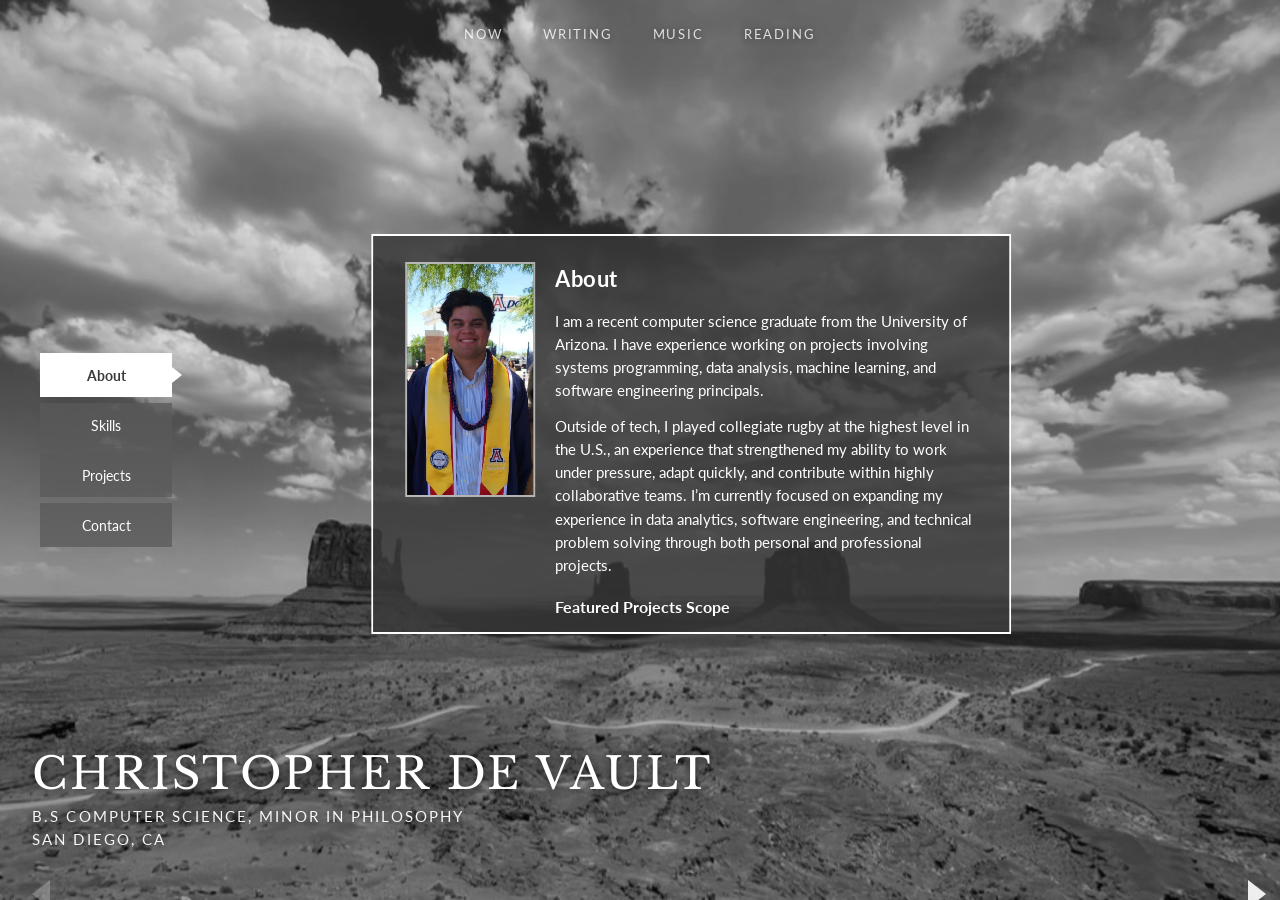
==== index.html @ d56ae6d2 "Added scaled UI elements" ====
<!DOCTYPE html>
<html lang="en">
  <head>
    <meta charset="UTF-8" />
    <meta name="viewport" content="width=device-width, initial-scale=1.0, viewport-fit=cover" />
    <meta
      name="description"
      content="Christopher De Vault — computer science portfolio."
    />
    <title>Christopher De Vault | Portfolio</title>
    <link rel="preconnect" href="https://fonts.googleapis.com" />
    <link rel="preconnect" href="https://fonts.gstatic.com" crossorigin />
    <link
      href="https://fonts.googleapis.com/css2?family=Lato:ital,wght@0,400;0,700;1,400&family=Libre+Baskerville:ital@0;1&display=swap"
      rel="stylesheet"
    />
    <link rel="stylesheet" href="css/styles.css" />
  </head>
  <body>
    <div class="bg-stack" aria-hidden="true">
      <div class="bg-slide active" data-panel="about"></div>
      <div class="bg-slide" data-panel="skills"></div>
      <div class="bg-slide" data-panel="projects"></div>
      <div class="bg-slide" data-panel="contact"></div>
    </div>

    <nav class="top-nav" aria-label="Personal navigation">
      <a class="top-nav-link" href="pages/now.html">Now</a>
      <a class="top-nav-link" href="pages/writing.html">Writing</a>
      <a class="top-nav-link" href="pages/music.html">Music</a>
      <a class="top-nav-link" href="pages/reading.html">Reading</a>
    </nav>

    <nav class="sidebar-nav" aria-label="Section navigation">
      <button type="button" class="nav-item active" data-panel="about">About</button>
      <button type="button" class="nav-item" data-panel="skills">Skills</button>
      <button type="button" class="nav-item" data-panel="projects">Projects</button>
      <button type="button" class="nav-item" data-panel="contact">Contact</button>
    </nav>

    <main class="content-panel" id="content-panel">
      <section class="panel active" id="about" data-panel="about" aria-labelledby="about-heading">
        <img
          class="profile-photo"
          src="assets/profile.jpeg"
          alt="Christopher De Vault"
          width="461"
          height="836"
        />
        <div class="panel-body">
          <h2 class="panel-heading" id="about-heading">About</h2>
          <p>
            I am a recent computer science graduate from the University of Arizona.
            I have experience working on projects involving systems programming, data analysis,
            machine learning, and software engineering principals.
          </p>
          <p>
            Outside of tech, I played collegiate rugby at the highest level in the U.S., 
            an experience that strengthened my ability to work under pressure, adapt quickly, 
            and contribute within highly collaborative teams. I’m currently focused on expanding my experience 
            in data analytics, software engineering, and technical problem solving through both 
            personal and professional projects.
          </p>
          <h3 class="subheading">Featured Projects Scope</h3>
          <ul>
            <li>Compilers, parsers, and interpreter design</li>
            <li>Operating systems and virtual memory</li>
            <li>Relational databases and application backends</li>
            <li>Natural language processing and text classification</li>
          </ul>
        </div>
      </section>

      <section class="panel" id="skills" data-panel="skills" aria-labelledby="skills-heading" hidden>
        <div class="panel-body panel-body--full">
          <h2 class="panel-heading" id="skills-heading">Skills</h2>
          <p>
            Languages and tools from recent coursework and personal projects.
          </p>
          <h3 class="subheading">Languages</h3>
          <ul>
            <li>Go, C, Java, Python, SQL</li>
          </ul>
          <h3 class="subheading">Systems &amp; tools</h3>
          <ul>
            <li>Make, GCC, parsing &amp; ASTs, goroutines, Git, LaTeX</li>
          </ul>
          <h3 class="subheading">Data &amp; ML</h3>
          <ul>
            <li>Oracle DBMS, JDBC, scikit-learn, PyTorch, Transformers, Jupyter</li>
          </ul>
        </div>
      </section>

      <section class="panel" id="projects" data-panel="projects" aria-labelledby="projects-heading" hidden>
        <div class="panel-body">
          <h2 class="panel-heading" id="projects-heading">Projects</h2>
          <p>Selected work from my coding portfolio.</p>

          <h3 class="subheading">
            <a
              href="https://github.com/cjdevault/Go-expression-parser"
              target="_blank"
              rel="noopener noreferrer"
              >Go Arithmetic Expression Parser &amp; Evaluator</a
            >
          </h3>
          <ul>
            <li>
              Lexer → parser → AST → evaluator with REPL; recursive-descent
              parsing and goroutine-based async evaluation.
              <a href="coding portfolio/Go Parser/README.md">README</a>
            </li>
          </ul>

          <h3 class="subheading">
            <a
              href="https://github.com/cjdevault/virtual-memory-simulator"
              target="_blank"
              rel="noopener noreferrer"
              >Virtual Memory Simulator (vmsim)</a
            >
          </h3>
          <ul>
            <li>
              Demand-paging simulator comparing OPT, CLOCK, Rand, and NRU on
              Valgrind traces.
              <a href="coding portfolio/VM Simulator/README.md">README</a>
            </li>
          </ul>

          <h3 class="subheading">
            <a
              href="https://github.com/cjdevault/Data-Warehouse-Relational-Database-Engineering-Project"
              target="_blank"
              rel="noopener noreferrer"
              >Oracle Database Engineering Project</a
            >
          </h3>
          <ul>
            <li>
              Oracle-backed Java JDBC application with E-R design and normalized
              schema.
              <a href="coding portfolio/Database Design and Engineering/README.md">README</a>
            </li>
          </ul>

          <h3 class="subheading">
            <a
              href="https://github.com/cjdevault/Large-Scale-NLP-Classification-Feature-Engineering-Pipeline"
              target="_blank"
              rel="noopener noreferrer"
              >Large-Scale NLP Classification &amp; Feature Engineering Pipeline</a
            >
          </h3>
          <ul>
            <li>
              TF-IDF and BERT features with Logistic Regression, Random Forest,
              and SVM.
              <a href="coding portfolio/NLP Classification/README.md">README.md</a>
            </li>
          </ul>
        </div>
      </section>

      <section class="panel" id="contact" data-panel="contact" aria-labelledby="contact-heading" hidden>
        <div class="panel-body panel-body--full">
          <h2 class="panel-heading" id="contact-heading">Contact</h2>
          <p>
            Open to internships, full-time, and part-time positions that expand my skill set. Reach out
            by email or connect on GitHub or LinkedIn.
          </p>
          <ul class="contact-list">
            <li>
              <strong>Email:</strong>
              <a href="mailto:cjdevault44@gmail.com">cjdevault44@gmail.com</a>
            </li>
            <li>
              <strong>GitHub:</strong>
              <a href="https://github.com/cjdevault" target="_blank" rel="noopener noreferrer"
                >github.com/cjdevault</a
              >
            </li>
            <li>
              <strong>LinkedIn:</strong>
              <a href="https://www.linkedin.com/in/cjdevault" target="_blank" rel="noopener noreferrer"
              >linkedin.com/in/cjdevault</a>
            </li>
          </ul>
        </div>
      </section>
    </main>

    <footer class="site-branding">
      <p class="brand-name">Christopher De Vault</p>
      <p class="brand-line">B.S Computer Science, Minor in Philosophy</p>
      <p class="brand-line">San Diego, CA</p>
    </footer>

    <button type="button" class="nav-arrow nav-arrow--prev" aria-label="Previous section">
      <span aria-hidden="true"></span>
    </button>
    <button type="button" class="nav-arrow nav-arrow--next" aria-label="Next section">
      <span aria-hidden="true"></span>
    </button>

    <script src="js/main.js" defer></script>
  </body>
</html>
---- css/styles.css ----
/* Academic portfolio — grayscale, sidebar nav, content panel */

:root {
  --font-serif: "Libre Baskerville", "Times New Roman", Times, serif;
  --font-sans: "Lato", Arial, Helvetica, sans-serif;
  --text: #ffffff;
  --text-dark: #3a3a3a;
  --nav-bg: rgba(90, 90, 90, 0.75);
  --nav-bg-hover: rgba(110, 110, 110, 0.85);
  --nav-active-bg: #ffffff;
  --panel-bg: rgba(55, 55, 55, 0.82);
  --panel-border: #ffffff;
  --nav-width: 132px;
  --nav-item-height: 44px;
  --transition: 0.2s ease;

  /* Fluid UI scale — tightens on narrow viewports */
  --text-base: clamp(14px, 0.35vw + 13px, 15px);
  --text-nav: clamp(13px, 0.3vw + 12px, 14px);
  --text-top-nav: clamp(11px, 0.35vw + 10px, 13px);
  --text-heading: clamp(18px, 0.6vw + 16px, 22px);
  --text-subheading: clamp(14px, 0.4vw + 13px, 16px);
  --text-brand-line: clamp(12px, 0.35vw + 11px, 15px);
  --panel-padding-x: clamp(20px, 2.5vw, 32px);
  --panel-padding-y: clamp(20px, 2vw, 28px);
  --panel-max-height: min(520px, calc(100vh - 10rem));
  --panel-max-height-short: min(400px, calc(100vh - 15rem));
  --profile-photo-max: clamp(96px, 22vw, 130px);
  --content-width: min(640px, calc(100vw - var(--nav-width) - 8rem));
  --page-gutter: clamp(1rem, 3vw, 2.5rem);
  --touch-min: 44px;
}

*,
*::before,
*::after {
  box-sizing: border-box;
  margin: 0;
  padding: 0;
}

html,
body {
  height: 100%;
  overflow: hidden;
}

body {
  font-family: var(--font-sans);
  font-size: var(--text-base);
  line-height: 1.55;
  color: var(--text);
  -webkit-font-smoothing: antialiased;
  -webkit-text-size-adjust: 100%;
  text-size-adjust: 100%;
}

/* Full-screen grayscale backgrounds with crossfade */
.bg-stack {
  position: fixed;
  inset: 0;
  z-index: 0;
}

.bg-slide {
  position: absolute;
  inset: 0;
  background-color: #2a2a2a;
  background-position: center;
  background-size: cover;
  background-repeat: no-repeat;
  filter: grayscale(100%);
  opacity: 0;
  transition: opacity 0.85s ease;
  will-change: opacity;
}

.bg-slide[data-panel="about"] {
  background-image: url("../assets/background.jpeg");
}

.bg-slide[data-panel="skills"] {
  background-image: url("../assets/background2.jpeg");
}

.bg-slide[data-panel="projects"] {
  background-image: url("../assets/background4.jpeg");
}

.bg-slide[data-panel="contact"] {
  background-image: url("../assets/background3.jpeg");
}

.bg-slide.active {
  opacity: 1;
}

.bg-stack::after {
  content: "";
  position: absolute;
  inset: 0;
  z-index: 1;
  background: rgba(0, 0, 0, 0.15);
  pointer-events: none;
}

/* Top navigation — personality links */
.top-nav {
  position: fixed;
  top: 0;
  left: 0;
  right: 0;
  z-index: 30;
  display: flex;
  justify-content: center;
  align-items: center;
  flex-wrap: wrap;
  gap: 2rem 2.5rem;
  padding: 1.5rem 2rem 0;
}

.top-nav-link {
  display: inline-block;
  font-family: var(--font-sans);
  font-size: var(--text-top-nav);
  font-weight: 400;
  letter-spacing: 0.14em;
  text-transform: uppercase;
  color: rgba(255, 255, 255, 0.8);
  text-decoration: none;
  text-shadow: 0 1px 8px rgba(0, 0, 0, 0.45);
  transform-origin: center;
  transition: transform 0.22s ease, color 0.22s ease;
}

.top-nav-link:hover {
  color: #ffffff;
  transform: scale(1.1);
}

/* Left sidebar navigation */
.sidebar-nav {
  position: fixed;
  left: 2.5rem;
  top: 50%;
  transform: translateY(-50%);
  z-index: 20;
  display: flex;
  flex-direction: column;
  gap: 6px;
  width: var(--nav-width);
}

.nav-item {
  position: relative;
  display: flex;
  align-items: center;
  justify-content: center;
  width: 100%;
  height: var(--nav-item-height);
  padding: 0 12px;
  font-family: var(--font-sans);
  font-size: var(--text-nav);
  font-weight: 400;
  color: var(--text);
  background: var(--nav-bg);
  border: none;
  cursor: pointer;
  transition: background var(--transition), color var(--transition);
  -webkit-tap-highlight-color: transparent;
}

.nav-item:hover:not(.active) {
  background: var(--nav-bg-hover);
}

.nav-item.active {
  background: var(--nav-active-bg);
  color: var(--text-dark);
  font-weight: 700;
}

/* White triangle pointing at content panel */
.nav-item.active::after {
  content: "";
  position: absolute;
  right: -10px;
  top: 50%;
  transform: translateY(-50%);
  width: 0;
  height: 0;
  border-top: 8px solid transparent;
  border-bottom: 8px solid transparent;
  border-left: 10px solid #ffffff;
}

/* Main content panel */
.content-panel {
  position: fixed;
  z-index: 10;
  top: 50%;
  left: 50%;
  transform: translate(-42%, -50%);
  width: var(--content-width);
  max-height: var(--panel-max-height);
  overflow: hidden;
}

.panel {
  display: none;
  width: 100%;
  max-height: var(--panel-max-height);
  padding: var(--panel-padding-y) var(--panel-padding-x) calc(var(--panel-padding-x) + 4px);
  background: var(--panel-bg);
  border: 2px solid var(--panel-border);
  overflow-y: auto;
}

.panel.active {
  display: block;
}

/* About & projects panels — keep bottom border above site branding */
.content-panel:has(#about.active),
.content-panel:has(#projects.active) {
  transform: translate(-42%, -54%);
}

#about.panel,
#projects.panel {
  max-height: var(--panel-max-height-short);
}

#projects.panel {
  padding-bottom: 20px;
}

#projects .subheading {
  margin-top: 12px;
  margin-bottom: 6px;
}

#projects .panel-body > p {
  margin-bottom: 8px;
}

#projects ul {
  margin-bottom: 6px;
}

#projects li {
  margin-bottom: 4px;
}

.panel-body {
  overflow: hidden;
}

.panel-body--full {
  width: 100%;
}

/* Profile photo — floated top-left; border follows intrinsic aspect ratio */
.profile-photo {
  float: left;
  display: block;
  width: auto;
  height: auto;
  max-width: var(--profile-photo-max);
  max-height: min(236px, 42vh);
  margin: 0 20px 12px 0;
  aspect-ratio: 461 / 836;
  border: 2px solid rgba(255, 255, 255, 0.6);
  filter: none;
}

.panel-heading {
  font-family: var(--font-sans);
  font-size: var(--text-heading);
  font-weight: 700;
  margin-bottom: 14px;
  letter-spacing: 0.02em;
}

.subheading {
  font-family: var(--font-sans);
  font-size: var(--text-subheading);
  font-weight: 700;
  margin-top: 18px;
  margin-bottom: 8px;
}

.subheading a {
  color: inherit;
  text-decoration: none;
}

.subheading a:hover {
  color: #ffffff;
  text-decoration: underline;
}

.panel p {
  margin-bottom: 12px;
}

.panel ul {
  margin-left: 1.25rem;
  margin-bottom: 12px;
}

.panel li {
  margin-bottom: 6px;
}

.panel em {
  font-style: italic;
}

.panel a {
  color: #e0e0e0;
  text-decoration: underline;
  text-underline-offset: 2px;
}

.panel a:hover {
  color: #ffffff;
}

.contact-list {
  list-style: none;
  margin-left: 0;
}

.contact-list li {
  margin-bottom: 10px;
}

.contact-list strong {
  font-weight: 700;
  margin-right: 0.35rem;
}

/* Bottom-left branding */
.site-branding {
  position: fixed;
  left: 2rem;
  bottom: calc(3.75rem - 10px);
  z-index: 20;
  text-shadow: 0 1px 8px rgba(0, 0, 0, 0.6);
  pointer-events: none;
}

.brand-name {
  font-family: var(--font-serif);
  font-size: clamp(1.75rem, 4vw, 2.75rem);
  font-weight: 400;
  letter-spacing: 0.06em;
  text-transform: uppercase;
  line-height: 1.15;
  margin-bottom: 0.35rem;
}

.brand-line {
  font-family: var(--font-sans);
  font-size: var(--text-brand-line);
  font-weight: 400;
  letter-spacing: 0.14em;
  text-transform: uppercase;
  line-height: 1.5;
  opacity: 0.95;
}

/* Corner navigation arrows */
.nav-arrow {
  position: fixed;
  bottom: 2rem;
  z-index: 20;
  width: 0;
  height: 0;
  padding: 0;
  border: none;
  background: transparent;
  cursor: pointer;
  opacity: 0.9;
  transition: opacity var(--transition), transform var(--transition);
  -webkit-tap-highlight-color: transparent;
}

.nav-arrow:hover {
  opacity: 1;
  transform: scale(1.08);
}

.nav-arrow:disabled {
  opacity: 0.25;
  cursor: default;
  transform: none;
}

.nav-arrow--prev {
  left: 2rem;
  bottom: 1.25rem;
}

.nav-arrow--next {
  right: 2rem;
  bottom: 1.25rem;
}

.nav-arrow span {
  display: block;
  width: 0;
  height: 0;
}

.nav-arrow--prev span {
  border-top: 14px solid transparent;
  border-bottom: 14px solid transparent;
  border-right: 18px solid #ffffff;
}

.nav-arrow--next span {
  border-top: 14px solid transparent;
  border-bottom: 14px solid transparent;
  border-left: 18px solid #ffffff;
}

/* Placeholder subpages */
body.subpage {
  overflow: auto;
}

.subpage-bg {
  position: fixed;
  inset: 0;
  z-index: 0;
  background: #2a2a2a url("../assets/background2.jpeg") center / cover no-repeat;
  filter: grayscale(100%);
}

.subpage-bg::after {
  content: "";
  position: absolute;
  inset: 0;
  background: rgba(0, 0, 0, 0.2);
}

.placeholder-main {
  position: relative;
  z-index: 10;
  display: flex;
  flex-direction: column;
  align-items: center;
  justify-content: center;
  min-height: 100vh;
  padding: 6rem 2rem 3rem;
  text-align: center;
}

.placeholder-main h1 {
  font-family: var(--font-serif);
  font-size: clamp(1.75rem, 4vw, 2.5rem);
  font-weight: 400;
  letter-spacing: 0.06em;
  text-transform: uppercase;
  margin-bottom: 1rem;
}

.placeholder-main p {
  color: rgba(255, 255, 255, 0.75);
  margin-bottom: 1.5rem;
}

.placeholder-back {
  font-family: var(--font-sans);
  font-size: 13px;
  letter-spacing: 0.12em;
  text-transform: uppercase;
  color: rgba(255, 255, 255, 0.8);
  text-decoration: none;
  text-shadow: 0 1px 8px rgba(0, 0, 0, 0.45);
  transition: transform 0.22s ease, color 0.22s ease;
  display: inline-block;
}

.placeholder-back:hover {
  color: #ffffff;
  transform: scale(1.08);
}

/* Tablet / mobile */
@media (max-width: 900px) {
  :root {
    --nav-width: 100%;
    --nav-item-height: var(--touch-min);
    --panel-max-height: min(68vh, 560px);
    --panel-max-height-short: min(62vh, 520px);
    --profile-photo-max: clamp(88px, 28vw, 120px);
    --content-width: 100%;
    --page-gutter: clamp(0.875rem, 4vw, 1.25rem);
    --text-base: clamp(14px, 3.8vw, 15px);
    --text-nav: clamp(13px, 3.4vw, 14px);
    --text-top-nav: clamp(11px, 3vw, 12px);
    --text-heading: clamp(18px, 5.2vw, 21px);
    --text-subheading: clamp(14px, 4vw, 16px);
    --text-brand-line: clamp(11px, 3.2vw, 14px);
    --panel-padding-x: clamp(16px, 4.5vw, 24px);
    --panel-padding-y: clamp(16px, 4vw, 22px);
  }

  html,
  body {
    overflow: auto;
    min-height: 100%;
  }

  .bg-stack {
    position: fixed;
  }

  body {
    display: flex;
    flex-direction: column;
    min-height: 100vh;
    min-height: 100dvh;
    padding: max(1rem, env(safe-area-inset-top))
      max(var(--page-gutter), env(safe-area-inset-right))
      max(6rem, calc(4.5rem + env(safe-area-inset-bottom)))
      max(var(--page-gutter), env(safe-area-inset-left));
  }

  .sidebar-nav {
    position: relative;
    left: auto;
    top: auto;
    transform: none;
    flex-direction: row;
    flex-wrap: wrap;
    width: 100%;
    max-width: 640px;
    margin: 0 auto 0.875rem;
    gap: 6px;
  }

  .nav-item {
    flex: 1 1 calc(50% - 6px);
    min-width: calc(var(--touch-min) * 2);
    min-height: var(--touch-min);
    font-size: var(--text-nav);
  }

  .nav-item.active::after {
    display: none;
  }

  .content-panel {
    position: relative;
    top: auto;
    left: auto;
    transform: none !important;
    width: 100%;
    max-width: 640px;
    max-height: none;
    margin: 0 auto;
  }

  .panel {
    max-height: var(--panel-max-height);
  }

  #about.panel,
  #projects.panel {
    max-height: var(--panel-max-height-short);
  }

  .site-branding {
    position: relative;
    left: auto;
    bottom: auto;
    margin-top: 1.5rem;
    text-align: center;
  }

  .brand-name {
    font-size: clamp(1.35rem, 7vw, 2rem);
    letter-spacing: 0.04em;
  }

  .nav-arrow {
    bottom: max(1rem, env(safe-area-inset-bottom));
    min-width: var(--touch-min);
    min-height: var(--touch-min);
    display: flex;
    align-items: center;
    justify-content: center;
  }

  .nav-arrow--prev {
    left: max(1rem, env(safe-area-inset-left));
    bottom: max(1rem, env(safe-area-inset-bottom));
  }

  .nav-arrow--next {
    right: max(1rem, env(safe-area-inset-right));
  }

  .nav-arrow--prev span {
    border-top-width: 12px;
    border-bottom-width: 12px;
    border-right-width: 15px;
  }

  .nav-arrow--next span {
    border-top-width: 12px;
    border-bottom-width: 12px;
    border-left-width: 15px;
  }

  .top-nav {
    position: relative;
    padding: 0 0 1rem;
    gap: clamp(0.75rem, 3.5vw, 1.25rem) clamp(1rem, 4vw, 1.75rem);
  }

  .top-nav-link {
    font-size: var(--text-top-nav);
    padding: 0.35rem 0.15rem;
  }

  .placeholder-main {
    padding: 4rem var(--page-gutter) max(3rem, env(safe-area-inset-bottom));
  }
}

@media (max-width: 480px) {
  :root {
    --panel-max-height: min(72vh, 520px);
    --panel-max-height-short: min(66vh, 480px);
    --profile-photo-max: clamp(80px, 34vw, 108px);
  }

  .profile-photo {
    float: none;
    display: block;
    margin: 0 auto 14px;
  }

  .panel-heading {
    margin-bottom: 10px;
  }

  .subheading {
    margin-top: 14px;
  }

  .panel p,
  .panel ul {
    margin-bottom: 10px;
  }
}

@media (max-width: 900px) and (max-height: 500px) {
  :root {
    --panel-max-height: min(58vh, 360px);
    --panel-max-height-short: min(52vh, 320px);
    --profile-photo-max: 72px;
  }

  body {
    padding-bottom: max(4.5rem, calc(3.5rem + env(safe-area-inset-bottom)));
  }

  .site-branding {
    margin-top: 1rem;
  }

  .brand-name {
    font-size: clamp(1.1rem, 5vw, 1.5rem);
  }
}

@media (prefers-reduced-motion: reduce) {
  .nav-item,
  .nav-arrow,
  .top-nav-link,
  .placeholder-back {
    transition: none;
  }

  .top-nav-link:hover,
  .placeholder-back:hover {
    transform: none;
  }

  .bg-slide {
    transition: none;
  }
}
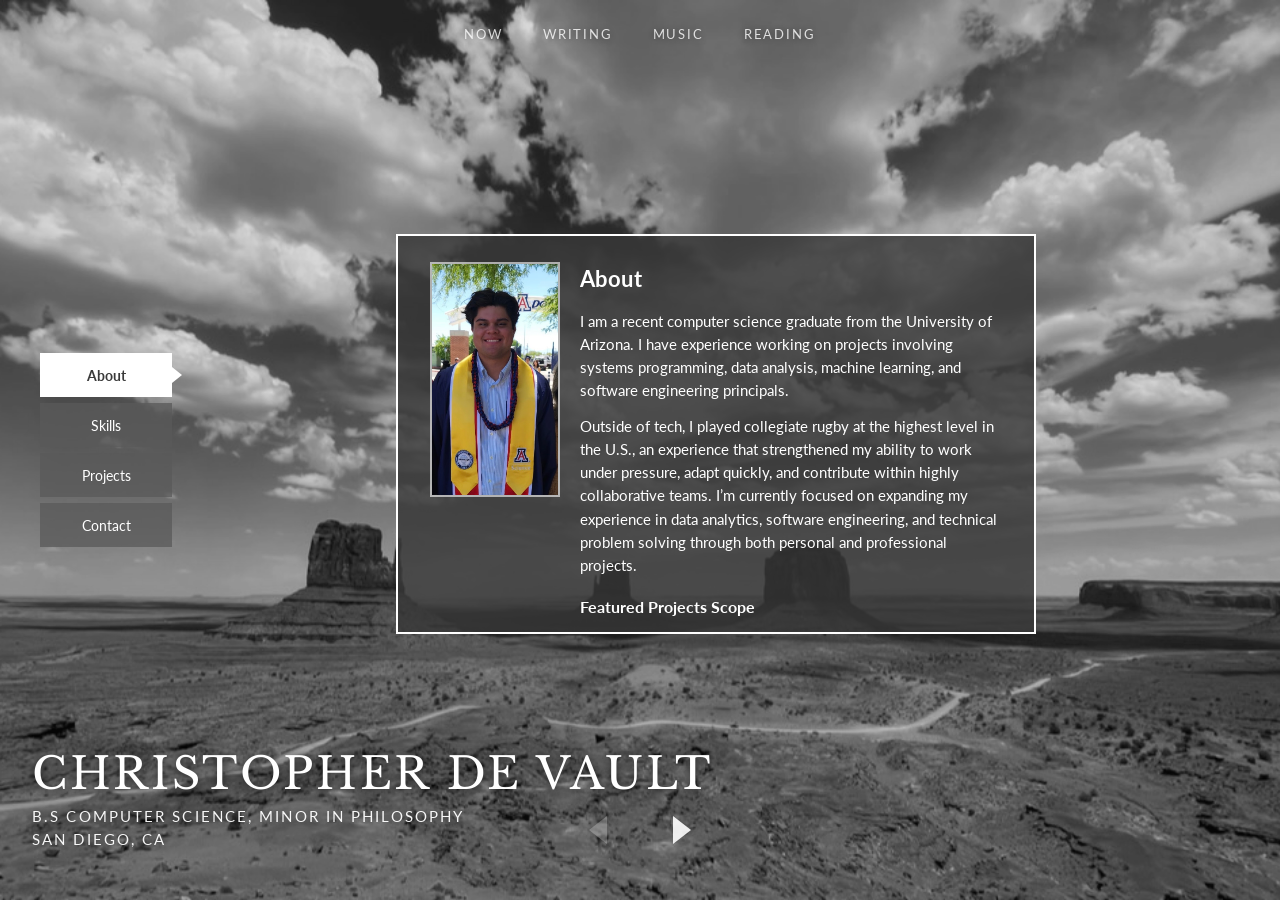
==== commit 3e302cdb: "Tweaked nav arrow position and content container" ====
--- a/index.html
+++ b/index.html
@@ -197,12 +197,14 @@
       <p class="brand-line">San Diego, CA</p>
     </footer>
 
-    <button type="button" class="nav-arrow nav-arrow--prev" aria-label="Previous section">
-      <span aria-hidden="true"></span>
-    </button>
-    <button type="button" class="nav-arrow nav-arrow--next" aria-label="Next section">
-      <span aria-hidden="true"></span>
-    </button>
+    <nav class="nav-arrows" aria-label="Section navigation">
+      <button type="button" class="nav-arrow nav-arrow--prev" aria-label="Previous section">
+        <span aria-hidden="true"></span>
+      </button>
+      <button type="button" class="nav-arrow nav-arrow--next" aria-label="Next section">
+        <span aria-hidden="true"></span>
+      </button>
+    </nav>
 
     <script src="js/main.js" defer></script>
   </body>
--- a/css/styles.css
+++ b/css/styles.css
@@ -26,7 +26,9 @@
   --panel-max-height: min(520px, calc(100vh - 10rem));
   --panel-max-height-short: min(400px, calc(100vh - 15rem));
   --profile-photo-max: clamp(96px, 22vw, 130px);
-  --content-width: min(640px, calc(100vw - var(--nav-width) - 8rem));
+  --sidebar-inset: 2.5rem;
+  --content-gap: 1.25rem;
+  --content-max-width: 640px;
   --page-gutter: clamp(1rem, 3vw, 2.5rem);
   --touch-min: 44px;
 }
@@ -199,10 +201,14 @@
   position: fixed;
   z-index: 10;
   top: 50%;
-  left: 50%;
-  transform: translate(-42%, -50%);
-  width: var(--content-width);
+  left: calc(var(--sidebar-inset) + var(--nav-width) + var(--content-gap));
+  right: var(--sidebar-inset);
+  width: 100%;
+  max-width: var(--content-max-width);
+  margin-left: auto;
+  margin-right: auto;
   max-height: var(--panel-max-height);
+  transform: translateY(-50%);
   overflow: hidden;
 }
 
@@ -223,7 +229,7 @@
 /* About & projects panels — keep bottom border above site branding */
 .content-panel:has(#about.active),
 .content-panel:has(#projects.active) {
-  transform: translate(-42%, -54%);
+  transform: translateY(-54%);
 }
 
 #about.panel,
@@ -371,13 +377,26 @@
   opacity: 0.95;
 }
 
-/* Corner navigation arrows */
+/* Bottom-center navigation arrows */
+.nav-arrows {
+  position: fixed;
+  bottom: calc(3rem + env(safe-area-inset-bottom, 0px));
+  left: 50%;
+  z-index: 20;
+  display: flex;
+  align-items: center;
+  justify-content: center;
+  gap: 2.5rem;
+  transform: translateX(-50%);
+}
+
 .nav-arrow {
-  position: fixed;
-  bottom: 2rem;
-  z-index: 20;
-  width: 0;
-  height: 0;
+  position: relative;
+  min-width: 44px;
+  min-height: 44px;
+  display: flex;
+  align-items: center;
+  justify-content: center;
   padding: 0;
   border: none;
   background: transparent;
@@ -396,16 +415,6 @@
   opacity: 0.25;
   cursor: default;
   transform: none;
-}
-
-.nav-arrow--prev {
-  left: 2rem;
-  bottom: 1.25rem;
-}
-
-.nav-arrow--next {
-  right: 2rem;
-  bottom: 1.25rem;
 }
 
 .nav-arrow span {
@@ -497,7 +506,6 @@
     --panel-max-height: min(68vh, 560px);
     --panel-max-height-short: min(62vh, 520px);
     --profile-photo-max: clamp(88px, 28vw, 120px);
-    --content-width: 100%;
     --page-gutter: clamp(0.875rem, 4vw, 1.25rem);
     --text-base: clamp(14px, 3.8vw, 15px);
     --text-nav: clamp(13px, 3.4vw, 14px);
@@ -558,6 +566,7 @@
     position: relative;
     top: auto;
     left: auto;
+    right: auto;
     transform: none !important;
     width: 100%;
     max-width: 640px;
@@ -587,22 +596,9 @@
     letter-spacing: 0.04em;
   }
 
-  .nav-arrow {
-    bottom: max(1rem, env(safe-area-inset-bottom));
-    min-width: var(--touch-min);
-    min-height: var(--touch-min);
-    display: flex;
-    align-items: center;
-    justify-content: center;
-  }
-
-  .nav-arrow--prev {
-    left: max(1rem, env(safe-area-inset-left));
-    bottom: max(1rem, env(safe-area-inset-bottom));
-  }
-
-  .nav-arrow--next {
-    right: max(1rem, env(safe-area-inset-right));
+  .nav-arrows {
+    bottom: max(2rem, calc(1rem + env(safe-area-inset-bottom, 0px)));
+    gap: 2rem;
   }
 
   .nav-arrow--prev span {
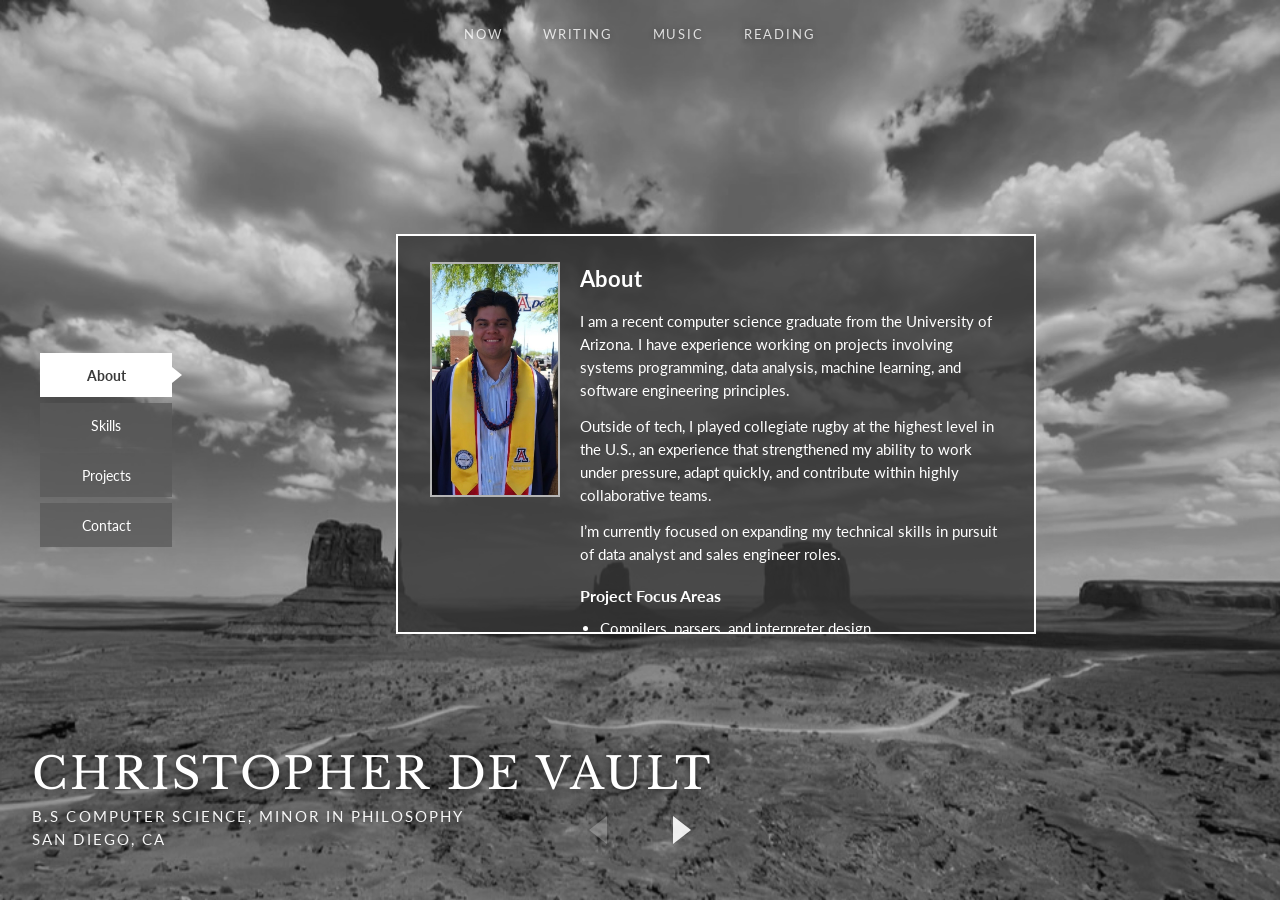
==== commit 5ab689c0: "Tweaked intro and wording" ====
--- a/index.html
+++ b/index.html
@@ -52,16 +52,18 @@
           <p>
             I am a recent computer science graduate from the University of Arizona.
             I have experience working on projects involving systems programming, data analysis,
-            machine learning, and software engineering principals.
+            machine learning, and software engineering principles.
           </p>
           <p>
             Outside of tech, I played collegiate rugby at the highest level in the U.S., 
             an experience that strengthened my ability to work under pressure, adapt quickly, 
-            and contribute within highly collaborative teams. I’m currently focused on expanding my experience 
-            in data analytics, software engineering, and technical problem solving through both 
-            personal and professional projects.
-          </p>
-          <h3 class="subheading">Featured Projects Scope</h3>
+            and contribute within highly collaborative teams. 
+          </p>
+          <p>  
+            I’m currently focused on expanding my technical skills in pursuit of
+            data analyst and sales engineer roles.
+          </p>
+          <h3 class="subheading">Project Focus Areas</h3>
           <ul>
             <li>Compilers, parsers, and interpreter design</li>
             <li>Operating systems and virtual memory</li>
@@ -75,7 +77,7 @@
         <div class="panel-body panel-body--full">
           <h2 class="panel-heading" id="skills-heading">Skills</h2>
           <p>
-            Languages and tools from recent coursework and personal projects.
+            Languages and tools from recent coursework and projects.
           </p>
           <h3 class="subheading">Languages</h3>
           <ul>
@@ -87,7 +89,7 @@
           </ul>
           <h3 class="subheading">Data &amp; ML</h3>
           <ul>
-            <li>Oracle DBMS, JDBC, scikit-learn, PyTorch, Transformers, Jupyter</li>
+            <li>Oracle DBMS, JDBC, scikit-learn, pandas, NumPy, Jupyter</li>
           </ul>
         </div>
       </section>
@@ -167,7 +169,7 @@
         <div class="panel-body panel-body--full">
           <h2 class="panel-heading" id="contact-heading">Contact</h2>
           <p>
-            Open to internships, full-time, and part-time positions that expand my skill set. Reach out
+            Open to full-time and part-time positions that expand my skill set. Reach out
             by email or connect on GitHub or LinkedIn.
           </p>
           <ul class="contact-list">
--- a/css/styles.css
+++ b/css/styles.css
@@ -503,8 +503,6 @@
   :root {
     --nav-width: 100%;
     --nav-item-height: var(--touch-min);
-    --panel-max-height: min(68vh, 560px);
-    --panel-max-height-short: min(62vh, 520px);
     --profile-photo-max: clamp(88px, 28vw, 120px);
     --page-gutter: clamp(0.875rem, 4vw, 1.25rem);
     --text-base: clamp(14px, 3.8vw, 15px);
@@ -534,7 +532,7 @@
     min-height: 100dvh;
     padding: max(1rem, env(safe-area-inset-top))
       max(var(--page-gutter), env(safe-area-inset-right))
-      max(6rem, calc(4.5rem + env(safe-area-inset-bottom)))
+      max(1rem, env(safe-area-inset-bottom))
       max(var(--page-gutter), env(safe-area-inset-left));
   }
 
@@ -572,15 +570,18 @@
     max-width: 640px;
     max-height: none;
     margin: 0 auto;
+    overflow: visible;
+    flex: 1 1 auto;
   }
 
   .panel {
-    max-height: var(--panel-max-height);
+    max-height: none;
+    overflow-y: visible;
   }
 
   #about.panel,
   #projects.panel {
-    max-height: var(--panel-max-height-short);
+    max-height: none;
   }
 
   .site-branding {
@@ -589,6 +590,7 @@
     bottom: auto;
     margin-top: 1.5rem;
     text-align: center;
+    flex-shrink: 0;
   }
 
   .brand-name {
@@ -597,8 +599,13 @@
   }
 
   .nav-arrows {
-    bottom: max(2rem, calc(1rem + env(safe-area-inset-bottom, 0px)));
+    position: relative;
+    bottom: auto;
+    left: auto;
+    transform: none;
+    margin: 1.25rem auto 0;
     gap: 2rem;
+    flex-shrink: 0;
   }
 
   .nav-arrow--prev span {
@@ -631,8 +638,6 @@
 
 @media (max-width: 480px) {
   :root {
-    --panel-max-height: min(72vh, 520px);
-    --panel-max-height-short: min(66vh, 480px);
     --profile-photo-max: clamp(80px, 34vw, 108px);
   }
 
@@ -658,13 +663,7 @@
 
 @media (max-width: 900px) and (max-height: 500px) {
   :root {
-    --panel-max-height: min(58vh, 360px);
-    --panel-max-height-short: min(52vh, 320px);
     --profile-photo-max: 72px;
-  }
-
-  body {
-    padding-bottom: max(4.5rem, calc(3.5rem + env(safe-area-inset-bottom)));
   }
 
   .site-branding {
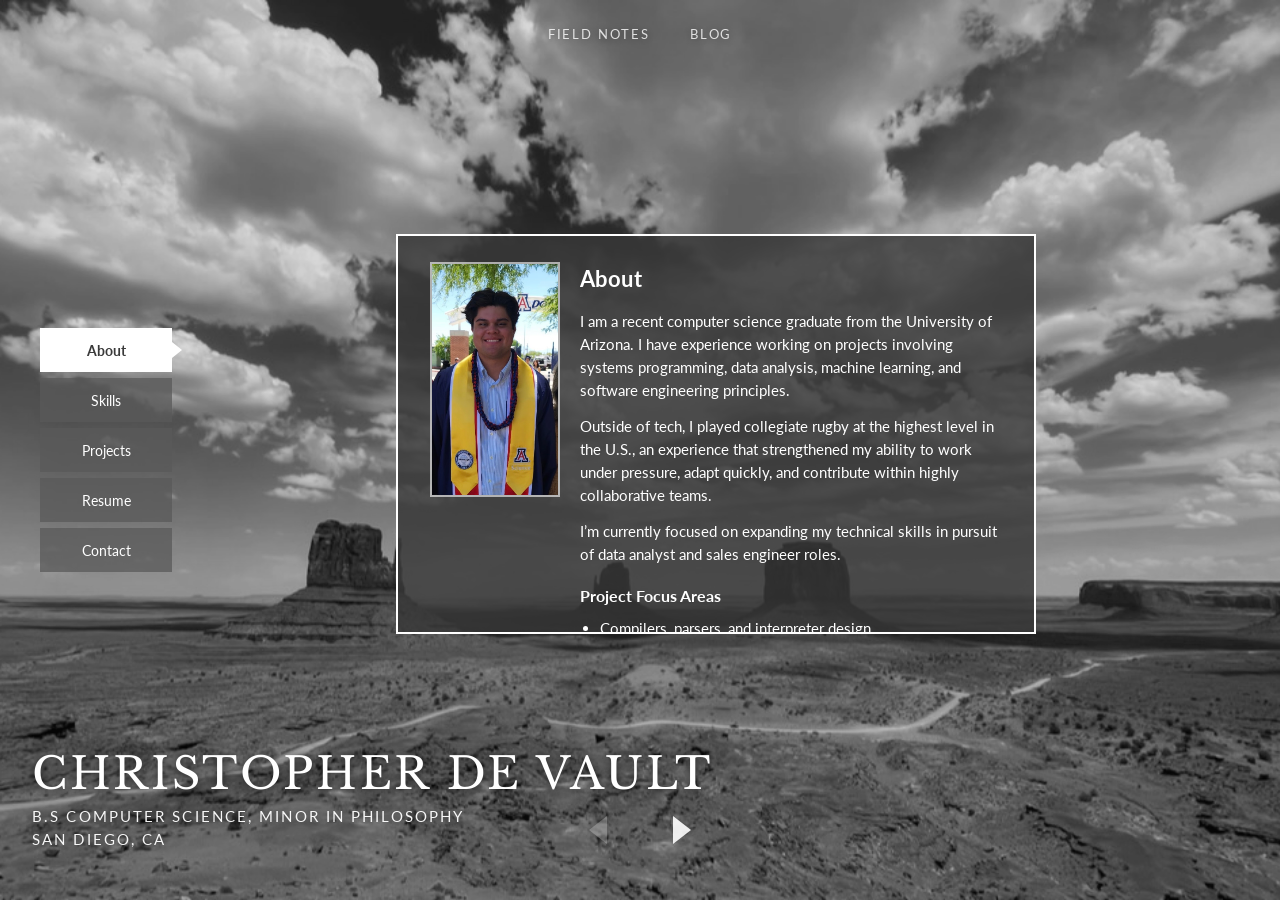
==== commit 06ec1d0a: "added resume section and refined top nav" ====
--- a/index.html
+++ b/index.html
@@ -21,20 +21,20 @@
       <div class="bg-slide active" data-panel="about"></div>
       <div class="bg-slide" data-panel="skills"></div>
       <div class="bg-slide" data-panel="projects"></div>
+      <div class="bg-slide" data-panel="resume"></div>
       <div class="bg-slide" data-panel="contact"></div>
     </div>
 
     <nav class="top-nav" aria-label="Personal navigation">
-      <a class="top-nav-link" href="pages/now.html">Now</a>
-      <a class="top-nav-link" href="pages/writing.html">Writing</a>
-      <a class="top-nav-link" href="pages/music.html">Music</a>
-      <a class="top-nav-link" href="pages/reading.html">Reading</a>
+      <a class="top-nav-link" href="pages/field-notes.html">Field Notes</a>
+      <a class="top-nav-link" href="pages/blog.html">Blog</a>
     </nav>
 
     <nav class="sidebar-nav" aria-label="Section navigation">
       <button type="button" class="nav-item active" data-panel="about">About</button>
       <button type="button" class="nav-item" data-panel="skills">Skills</button>
       <button type="button" class="nav-item" data-panel="projects">Projects</button>
+      <button type="button" class="nav-item" data-panel="resume">Resume</button>
       <button type="button" class="nav-item" data-panel="contact">Contact</button>
     </nav>
 
@@ -165,6 +165,135 @@
         </div>
       </section>
 
+      <section class="panel panel--resume" id="resume" data-panel="resume" aria-labelledby="resume-heading" hidden>
+        <div class="panel-body resume">
+          <h2 class="panel-heading" id="resume-heading">Resume</h2>
+
+          <p class="resume-contact">
+            San Diego, CA ·
+            <a href="tel:+16198952264">(619) 895-2264</a> ·
+            <a href="mailto:cjdevault44@gmail.com">cjdevault44@gmail.com</a> ·
+            <a href="https://www.linkedin.com/in/cjdevault" target="_blank" rel="noopener noreferrer">LinkedIn</a> ·
+            <a href="https://github.com/cjdevault" target="_blank" rel="noopener noreferrer">GitHub</a>
+          </p>
+
+          <p class="resume-summary">
+            Recent B.S. Computer Science graduate with experience in machine learning, NLP, database systems,
+            systems programming, and data analysis. Skilled in Python, SQL, pandas, scikit-learn, and relational
+            database design with interests in analytics engineering and data-driven software systems.
+          </p>
+
+          <section class="resume-block" aria-labelledby="resume-education">
+            <h3 class="resume-section-title" id="resume-education">Education</h3>
+            <div class="resume-entry">
+              <p class="resume-entry-head">
+                <span class="resume-entry-org">University of Arizona</span>
+                <span class="resume-entry-loc">Tucson, AZ</span>
+              </p>
+              <p class="resume-entry-detail">
+                Bachelor of Science in Computer Science, Minor in Philosophy — May 2026
+              </p>
+              <p class="resume-entry-detail resume-entry-detail--muted">
+                Relevant coursework: Data Science, Database Design, Data Structures &amp; Algorithms, OS,
+                Systems Programming in C
+              </p>
+            </div>
+          </section>
+
+          <section class="resume-block" aria-labelledby="resume-skills">
+            <h3 class="resume-section-title" id="resume-skills">Technical Skills</h3>
+            <ul class="resume-skill-list">
+              <li><strong>Languages:</strong> Python, SQL, Java, C, Unix</li>
+              <li><strong>Data &amp; ML:</strong> pandas, NumPy, scikit-learn, Matplotlib, NLP, BERT, PCA, TF-IDF</li>
+              <li><strong>Databases &amp; analytics:</strong> Oracle SQL, JDBC, relational databases, data modeling</li>
+              <li><strong>Systems &amp; tools:</strong> Git, GitHub, Linux, Docker, Bash, UTM</li>
+              <li><strong>Concepts:</strong> Machine learning, data visualization, operating systems, systems programming, database design, testing</li>
+            </ul>
+          </section>
+
+          <section class="resume-block" aria-labelledby="resume-projects">
+            <h3 class="resume-section-title" id="resume-projects">Projects</h3>
+
+            <article class="resume-entry">
+              <p class="resume-entry-head">
+                <span class="resume-entry-org">Large-Scale NLP Classification &amp; Feature Engineering Pipeline</span>
+              </p>
+              <p class="resume-entry-detail resume-entry-detail--muted">
+                Python, pandas, scikit-learn, BERT, NLP
+              </p>
+              <ul>
+                <li>Built an end-to-end NLP classification pipeline to analyze ~20,000 labeled social media posts using TF-IDF vectorization and transformer embeddings.</li>
+                <li>Engineered high-dimensional feature representations using 768-dimensional BERT embeddings and PCA-based dimensionality reduction.</li>
+                <li>Trained and evaluated Logistic Regression and SVM classifiers, achieving approximately 0.80 weighted F1-score on unseen test data.</li>
+              </ul>
+            </article>
+
+            <article class="resume-entry">
+              <p class="resume-entry-head">
+                <span class="resume-entry-org">Data Warehouse &amp; Relational Database Engineering Project</span>
+              </p>
+              <p class="resume-entry-detail resume-entry-detail--muted">
+                Java, SQL, Oracle, JDBC, data modeling, Git
+              </p>
+              <ul>
+                <li>Designed and implemented a normalized Oracle relational database containing 15+ interconnected entities and complex business relationships.</li>
+                <li>Developed advanced analytical SQL queries using multi-table joins, aggregation, grouping, and filtering to generate operational insights.</li>
+                <li>Performed formal functional dependency analysis and normalization through BCNF to improve consistency and reduce redundancy.</li>
+              </ul>
+            </article>
+
+            <article class="resume-entry">
+              <p class="resume-entry-head">
+                <span class="resume-entry-org">Virtual Memory Simulator &amp; Page Replacement Analysis</span>
+              </p>
+              <p class="resume-entry-detail resume-entry-detail--muted">
+                Operating systems, C, Linux, performance analysis
+              </p>
+              <ul>
+                <li>Developed a virtual memory simulator implementing OPT, CLOCK, Rand, and NRU page replacement algorithms using configurable frame allocation and single-level page tables.</li>
+                <li>Analyzed over 2.4 million Valgrind memory trace accesses to benchmark page fault behavior, dirty page writebacks, and workload locality characteristics.</li>
+                <li>Conducted comparative performance analysis of replacement policies using quantitative metrics including fault ratios, disk-write frequency, and memory efficiency tradeoffs.</li>
+              </ul>
+            </article>
+
+            <article class="resume-entry">
+              <p class="resume-entry-head">
+                <span class="resume-entry-org">Expression Parser &amp; Interpreter in Go</span>
+              </p>
+              <p class="resume-entry-detail resume-entry-detail--muted">
+                Go, parsing, ASTs, compiler concepts
+              </p>
+              <ul>
+                <li>Built a custom arithmetic expression interpreter in Go featuring lexical analysis, parsing, AST generation, and expression evaluation.</li>
+                <li>Designed modular compiler-style components including tokenization, recursive descent parsing, and runtime execution logic.</li>
+                <li>Implemented REPL functionality and structured error handling for interactive expression evaluation.</li>
+              </ul>
+            </article>
+          </section>
+
+          <section class="resume-block" aria-labelledby="resume-experience">
+            <h3 class="resume-section-title" id="resume-experience">Experience</h3>
+            <article class="resume-entry">
+              <p class="resume-entry-head">
+                <span class="resume-entry-org">Western Regional Collegiate Cyber Defense Competition (WRCCDC)</span>
+              </p>
+              <p class="resume-entry-detail resume-entry-detail--muted">
+                University of Arizona Cyber Saguaros
+              </p>
+              <ul>
+                <li>Represented the University of Arizona in a regional cybersecurity competition involving 27 universities.</li>
+                <li>Led inject response operations, producing technical reports and remediation plans accounting for approximately 50% of total team scoring.</li>
+                <li>Prioritized operational tasks under time pressure while maintaining system availability during active attacks.</li>
+              </ul>
+            </article>
+          </section>
+
+          <p class="resume-download">
+            <a href="assets/devaultResume2026v3.pdf" download>Download PDF</a>
+          </p>
+        </div>
+      </section>
+
       <section class="panel" id="contact" data-panel="contact" aria-labelledby="contact-heading" hidden>
         <div class="panel-body panel-body--full">
           <h2 class="panel-heading" id="contact-heading">Contact</h2>
@@ -194,7 +323,7 @@
     </main>
 
     <footer class="site-branding">
-      <p class="brand-name">Christopher De Vault</p>
+      <p class="brand-name">Christopher <span class="brand-name__last">De Vault</span></p>
       <p class="brand-line">B.S Computer Science, Minor in Philosophy</p>
       <p class="brand-line">San Diego, CA</p>
     </footer>
--- a/css/styles.css
+++ b/css/styles.css
@@ -29,6 +29,8 @@
   --sidebar-inset: 2.5rem;
   --content-gap: 1.25rem;
   --content-max-width: 640px;
+  --content-max-width-resume: min(820px, calc(100vw - var(--nav-width) - 5rem));
+  --panel-max-height-resume: min(600px, calc(100vh - 15rem));
   --page-gutter: clamp(1rem, 3vw, 2.5rem);
   --touch-min: 44px;
 }
@@ -87,6 +89,10 @@
 
 .bg-slide[data-panel="projects"] {
   background-image: url("../assets/background4.jpeg");
+}
+
+.bg-slide[data-panel="resume"] {
+  background-image: url("../assets/background5.jpeg");
 }
 
 .bg-slide[data-panel="contact"] {
@@ -207,9 +213,8 @@
   max-width: var(--content-max-width);
   margin-left: auto;
   margin-right: auto;
-  max-height: var(--panel-max-height);
   transform: translateY(-50%);
-  overflow: hidden;
+  overflow: visible;
 }
 
 .panel {
@@ -219,6 +224,7 @@
   padding: var(--panel-padding-y) var(--panel-padding-x) calc(var(--panel-padding-x) + 4px);
   background: var(--panel-bg);
   border: 2px solid var(--panel-border);
+  box-sizing: border-box;
   overflow-y: auto;
 }
 
@@ -256,6 +262,141 @@
 
 #projects li {
   margin-bottom: 4px;
+}
+
+/* Resume — larger panel for full-page reading */
+.content-panel:has(#resume.active) {
+  max-width: var(--content-max-width-resume);
+  transform: translateY(-58%);
+}
+
+#resume.panel {
+  max-height: var(--panel-max-height-resume);
+}
+
+.resume .panel-heading {
+  margin-bottom: 10px;
+}
+
+.resume-contact {
+  font-family: var(--font-sans);
+  font-size: clamp(11px, 0.3vw + 10px, 13px);
+  letter-spacing: 0.06em;
+  line-height: 1.6;
+  margin-bottom: 14px;
+  opacity: 0.92;
+}
+
+.resume-contact a {
+  color: #e8e8e8;
+  text-decoration: underline;
+  text-underline-offset: 2px;
+}
+
+.resume-contact a:hover {
+  color: #ffffff;
+}
+
+.resume-summary {
+  margin-bottom: 18px;
+  line-height: 1.55;
+}
+
+.resume-block {
+  margin-bottom: 18px;
+}
+
+.resume-section-title {
+  font-family: var(--font-sans);
+  font-size: var(--text-subheading);
+  font-weight: 700;
+  letter-spacing: 0.08em;
+  text-transform: uppercase;
+  margin-bottom: 10px;
+  padding-bottom: 6px;
+  border-bottom: 1px solid rgba(255, 255, 255, 0.35);
+}
+
+.resume-entry {
+  margin-bottom: 14px;
+}
+
+.resume-entry:last-child {
+  margin-bottom: 0;
+}
+
+.resume-entry-head {
+  display: flex;
+  flex-wrap: wrap;
+  justify-content: space-between;
+  gap: 0.25rem 1rem;
+  font-weight: 700;
+  margin-bottom: 4px;
+  line-height: 1.4;
+}
+
+.resume-entry-org {
+  flex: 1 1 auto;
+}
+
+.resume-entry-loc {
+  font-weight: 400;
+  opacity: 0.85;
+  white-space: nowrap;
+}
+
+.resume-entry-detail {
+  margin-bottom: 6px;
+  line-height: 1.5;
+}
+
+.resume-entry-detail--muted {
+  font-size: clamp(12px, 0.25vw + 11px, 14px);
+  opacity: 0.88;
+}
+
+.resume-entry ul {
+  margin-left: 1.15rem;
+  margin-top: 6px;
+  margin-bottom: 0;
+}
+
+.resume-entry li {
+  margin-bottom: 5px;
+  line-height: 1.5;
+}
+
+.resume-skill-list {
+  list-style: none;
+  margin-left: 0;
+}
+
+.resume-skill-list li {
+  margin-bottom: 8px;
+  line-height: 1.5;
+}
+
+.resume-skill-list strong {
+  font-weight: 700;
+}
+
+.resume-download {
+  margin-top: 20px;
+  padding-top: 14px;
+  border-top: 1px solid rgba(255, 255, 255, 0.25);
+  font-size: clamp(12px, 0.3vw + 11px, 14px);
+  letter-spacing: 0.1em;
+  text-transform: uppercase;
+}
+
+.resume-download a {
+  color: rgba(255, 255, 255, 0.85);
+  text-decoration: none;
+}
+
+.resume-download a:hover {
+  color: #ffffff;
+  text-decoration: underline;
 }
 
 .panel-body {
@@ -365,6 +506,10 @@
   text-transform: uppercase;
   line-height: 1.15;
   margin-bottom: 0.35rem;
+}
+
+.brand-name__last {
+  white-space: nowrap;
 }
 
 .brand-line {
@@ -580,8 +725,13 @@
   }
 
   #about.panel,
-  #projects.panel {
+  #projects.panel,
+  #resume.panel {
     max-height: none;
+  }
+
+  .content-panel:has(#resume.active) {
+    max-width: 640px;
   }
 
   .site-branding {
@@ -594,8 +744,8 @@
   }
 
   .brand-name {
-    font-size: clamp(1.35rem, 7vw, 2rem);
-    letter-spacing: 0.04em;
+    font-size: clamp(0.95rem, 4.2vw, 2rem);
+    letter-spacing: clamp(0.02em, 0.35vw, 0.04em);
   }
 
   .nav-arrows {
@@ -671,7 +821,7 @@
   }
 
   .brand-name {
-    font-size: clamp(1.1rem, 5vw, 1.5rem);
+    font-size: clamp(0.85rem, 3.8vw, 1.5rem);
   }
 }
 
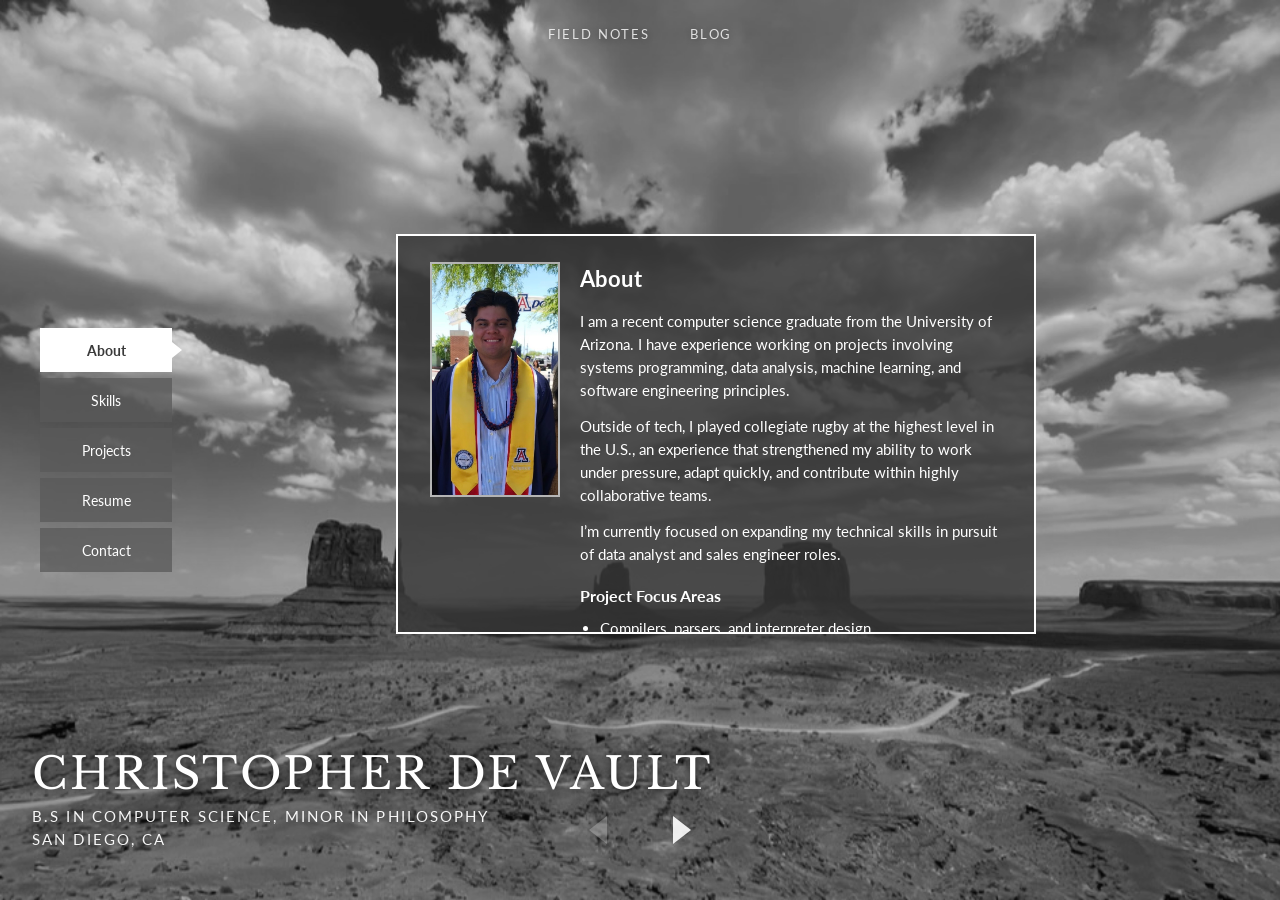
==== commit f7408551: "slight wording fixes" ====
--- a/index.html
+++ b/index.html
@@ -298,8 +298,8 @@
         <div class="panel-body panel-body--full">
           <h2 class="panel-heading" id="contact-heading">Contact</h2>
           <p>
-            Open to full-time and part-time positions that expand my skill set. Reach out
-            by email or connect on GitHub or LinkedIn.
+            Open to full-time and part-time data analyst and sales engineering opportunities. 
+            Reach out by email or connect on GitHub or LinkedIn.
           </p>
           <ul class="contact-list">
             <li>
@@ -324,7 +324,7 @@
 
     <footer class="site-branding">
       <p class="brand-name">Christopher <span class="brand-name__last">De Vault</span></p>
-      <p class="brand-line">B.S Computer Science, Minor in Philosophy</p>
+      <p class="brand-line">B.S in Computer Science, Minor in Philosophy</p>
       <p class="brand-line">San Diego, CA</p>
     </footer>
 
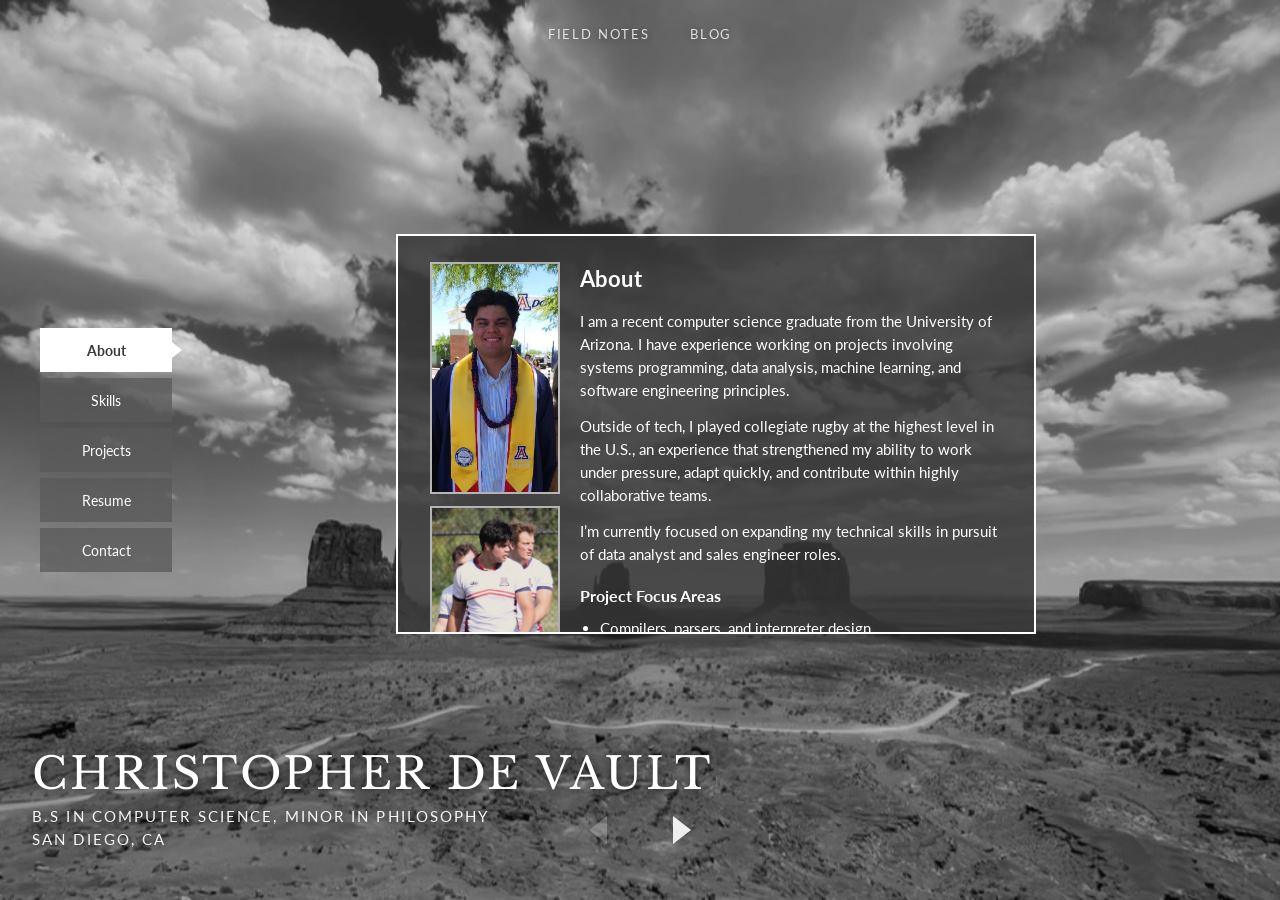
==== commit 4939f073: "added second profile photo" ====
--- a/index.html
+++ b/index.html
@@ -40,13 +40,22 @@
 
     <main class="content-panel" id="content-panel">
       <section class="panel active" id="about" data-panel="about" aria-labelledby="about-heading">
-        <img
-          class="profile-photo"
-          src="assets/profile.jpeg"
-          alt="Christopher De Vault"
-          width="461"
-          height="836"
-        />
+        <div class="profile-photos">
+          <img
+            class="profile-photo"
+            src="assets/profile.jpeg"
+            alt="Christopher De Vault in graduation regalia"
+            width="461"
+            height="836"
+          />
+          <img
+            class="profile-photo"
+            src="assets/profile2.jpeg"
+            alt="Christopher De Vault in rugby kit"
+            width="1070"
+            height="1714"
+          />
+        </div>
         <div class="panel-body">
           <h2 class="panel-heading" id="about-heading">About</h2>
           <p>
--- a/css/styles.css
+++ b/css/styles.css
@@ -146,6 +146,32 @@
   transform: scale(1.1);
 }
 
+/* Subpage top nav — pill backing when content scrolls beneath */
+body.subpage .top-nav-link {
+  border: 1px solid transparent;
+  border-radius: 6px;
+  padding: 0.45rem 0.9rem;
+  transition:
+    transform 0.22s ease,
+    color 0.22s ease,
+    background 0.25s ease,
+    border-color 0.25s ease,
+    box-shadow 0.25s ease;
+}
+
+body.subpage.top-nav-backed .top-nav-link {
+  background: rgba(90, 90, 90, 0.82);
+  border-color: rgba(255, 255, 255, 0.45);
+  text-shadow: none;
+  box-shadow: 0 2px 10px rgba(0, 0, 0, 0.3);
+}
+
+body.subpage.top-nav-backed .top-nav-link:hover {
+  background: rgba(110, 110, 110, 0.9);
+  border-color: rgba(255, 255, 255, 0.65);
+  color: #ffffff;
+}
+
 /* Left sidebar navigation */
 .sidebar-nav {
   position: fixed;
@@ -407,18 +433,29 @@
   width: 100%;
 }
 
-/* Profile photo — floated top-left; border follows intrinsic aspect ratio */
+/* Profile photos — floated top-left; border follows intrinsic aspect ratio */
+.profile-photos {
+  float: left;
+  display: flex;
+  flex-direction: column;
+  gap: 12px;
+  max-width: var(--profile-photo-max);
+  margin: 0 20px 12px 0;
+}
+
 .profile-photo {
-  float: left;
   display: block;
-  width: auto;
+  width: 100%;
   height: auto;
   max-width: var(--profile-photo-max);
   max-height: min(236px, 42vh);
-  margin: 0 20px 12px 0;
-  aspect-ratio: 461 / 836;
+  margin: 0;
   border: 2px solid rgba(255, 255, 255, 0.6);
   filter: none;
+}
+
+.profile-photos .profile-photo {
+  max-width: 100%;
 }
 
 .panel-heading {
@@ -581,7 +618,10 @@
 }
 
 /* Placeholder subpages */
+html:has(body.subpage),
 body.subpage {
+  height: auto;
+  min-height: 100%;
   overflow: auto;
 }
 
@@ -641,6 +681,275 @@
 .placeholder-back:hover {
   color: #ffffff;
   transform: scale(1.08);
+}
+
+/* Blog subpage */
+.blog-main {
+  position: relative;
+  z-index: 10;
+  width: 100%;
+  max-width: min(720px, calc(100vw - 2rem));
+  margin: 0 auto;
+  padding: 5.5rem 1rem 3rem;
+}
+
+.blog-header {
+  text-align: center;
+  margin-bottom: 2rem;
+}
+
+.blog-header h1 {
+  font-family: var(--font-serif);
+  font-size: clamp(1.75rem, 4vw, 2.5rem);
+  font-weight: 400;
+  letter-spacing: 0.06em;
+  text-transform: uppercase;
+  margin-bottom: 0.75rem;
+}
+
+.blog-header p {
+  color: rgba(255, 255, 255, 0.75);
+  max-width: 36rem;
+  margin: 0 auto;
+  line-height: 1.55;
+}
+
+.blog-posts {
+  display: flex;
+  flex-direction: column;
+  gap: 1rem;
+  margin-bottom: 2rem;
+}
+
+.blog-post {
+  border: 2px solid var(--panel-border);
+  background: var(--panel-bg);
+}
+
+.blog-post-toggle {
+  display: flex;
+  flex-direction: column;
+  align-items: flex-start;
+  gap: 0.35rem;
+  width: 100%;
+  padding: 1rem 1.25rem;
+  font-family: var(--font-sans);
+  text-align: left;
+  color: var(--text);
+  background: transparent;
+  border: none;
+  cursor: pointer;
+  transition: background var(--transition);
+  -webkit-tap-highlight-color: transparent;
+}
+
+.blog-post-toggle:hover {
+  background: rgba(255, 255, 255, 0.06);
+}
+
+.blog-post.is-open .blog-post-toggle {
+  border-bottom: 1px solid rgba(255, 255, 255, 0.35);
+}
+
+.blog-post-title {
+  font-size: clamp(15px, 0.4vw + 14px, 17px);
+  font-weight: 700;
+  line-height: 1.4;
+  padding-right: 1.5rem;
+}
+
+.blog-post-meta {
+  font-size: clamp(11px, 0.3vw + 10px, 13px);
+  letter-spacing: 0.08em;
+  text-transform: uppercase;
+  color: rgba(255, 255, 255, 0.72);
+}
+
+.blog-post-toggle::after {
+  content: "+";
+  position: absolute;
+  right: 1.25rem;
+  top: 1rem;
+  font-size: 1.25rem;
+  font-weight: 400;
+  line-height: 1;
+  opacity: 0.85;
+}
+
+.blog-post {
+  position: relative;
+}
+
+.blog-post.is-open .blog-post-toggle::after {
+  content: "−";
+}
+
+.blog-post-body {
+  padding: 1.25rem 1.25rem 1.5rem;
+  font-size: clamp(14px, 0.35vw + 13px, 15px);
+  line-height: 1.6;
+}
+
+.blog-post-body[hidden] {
+  display: none;
+}
+
+.blog-post-body p {
+  margin-bottom: 0.85rem;
+}
+
+.blog-post-body em {
+  font-style: italic;
+}
+
+.blog-post-body a {
+  color: #e0e0e0;
+  text-decoration: underline;
+  text-underline-offset: 2px;
+}
+
+.blog-post-body a:hover {
+  color: #ffffff;
+}
+
+.blog-post-body blockquote {
+  margin: 1rem 0 0;
+  padding-left: 1rem;
+  border-left: 2px solid rgba(255, 255, 255, 0.35);
+  opacity: 0.92;
+}
+
+.blog-post-body blockquote p {
+  margin-bottom: 0.5rem;
+}
+
+.blog-post-loading,
+.blog-post-error {
+  color: rgba(255, 255, 255, 0.75);
+  font-style: italic;
+}
+
+.blog-post-intro {
+  margin-bottom: 1.25rem;
+  padding-bottom: 1.25rem;
+  border-bottom: 1px solid rgba(255, 255, 255, 0.3);
+  color: rgba(255, 255, 255, 0.92);
+}
+
+.blog-post-intro p:last-child {
+  margin-bottom: 0;
+}
+
+.blog-papers {
+  display: flex;
+  flex-direction: column;
+  gap: 0.75rem;
+}
+
+.blog-paper {
+  position: relative;
+  border: 1px solid rgba(255, 255, 255, 0.45);
+  background: rgba(40, 40, 40, 0.45);
+}
+
+.blog-paper-toggle {
+  display: flex;
+  flex-direction: column;
+  align-items: flex-start;
+  gap: 0.25rem;
+  width: 100%;
+  padding: 0.75rem 1rem;
+  padding-right: 2.25rem;
+  font-family: var(--font-sans);
+  text-align: left;
+  color: var(--text);
+  background: transparent;
+  border: none;
+  cursor: pointer;
+  transition: background var(--transition);
+  -webkit-tap-highlight-color: transparent;
+}
+
+.blog-paper-toggle:hover {
+  background: rgba(255, 255, 255, 0.05);
+}
+
+.blog-paper.is-open .blog-paper-toggle {
+  border-bottom: 1px solid rgba(255, 255, 255, 0.25);
+}
+
+.blog-paper-title {
+  font-size: clamp(14px, 0.35vw + 13px, 15px);
+  font-weight: 700;
+  line-height: 1.4;
+}
+
+.blog-paper-meta {
+  font-size: clamp(10px, 0.25vw + 9px, 12px);
+  letter-spacing: 0.07em;
+  text-transform: uppercase;
+  color: rgba(255, 255, 255, 0.65);
+}
+
+.blog-paper-toggle::after {
+  content: "+";
+  position: absolute;
+  right: 1rem;
+  top: 0.85rem;
+  font-size: 1.1rem;
+  font-weight: 400;
+  line-height: 1;
+  opacity: 0.85;
+}
+
+.blog-paper.is-open .blog-paper-toggle::after {
+  content: "−";
+}
+
+.blog-paper-body {
+  padding: 1rem 1rem 1.25rem;
+  font-size: clamp(14px, 0.35vw + 13px, 15px);
+  line-height: 1.6;
+}
+
+.blog-paper-body[hidden] {
+  display: none;
+}
+
+.blog-paper-body p {
+  margin-bottom: 0.85rem;
+}
+
+.blog-paper-body em {
+  font-style: italic;
+}
+
+.blog-paper-body a {
+  color: #e0e0e0;
+  text-decoration: underline;
+  text-underline-offset: 2px;
+}
+
+.blog-paper-body a:hover {
+  color: #ffffff;
+}
+
+.blog-paper-body blockquote {
+  margin: 1rem 0 0;
+  padding-left: 1rem;
+  border-left: 2px solid rgba(255, 255, 255, 0.35);
+  opacity: 0.92;
+}
+
+.blog-paper-body blockquote p {
+  margin-bottom: 0.5rem;
+}
+
+.blog-main .placeholder-back {
+  display: inline-block;
+  margin: 0 auto;
+  text-align: center;
+  width: 100%;
 }
 
 /* Tablet / mobile */
@@ -784,6 +1093,10 @@
   .placeholder-main {
     padding: 4rem var(--page-gutter) max(3rem, env(safe-area-inset-bottom));
   }
+
+  .blog-main {
+    padding: 4.5rem var(--page-gutter) max(2.5rem, env(safe-area-inset-bottom));
+  }
 }
 
 @media (max-width: 480px) {
@@ -791,10 +1104,16 @@
     --profile-photo-max: clamp(80px, 34vw, 108px);
   }
 
+  .profile-photos {
+    float: none;
+    max-width: var(--profile-photo-max);
+    margin: 0 auto 14px;
+  }
+
   .profile-photo {
     float: none;
     display: block;
-    margin: 0 auto 14px;
+    margin: 0 auto;
   }
 
   .panel-heading {
